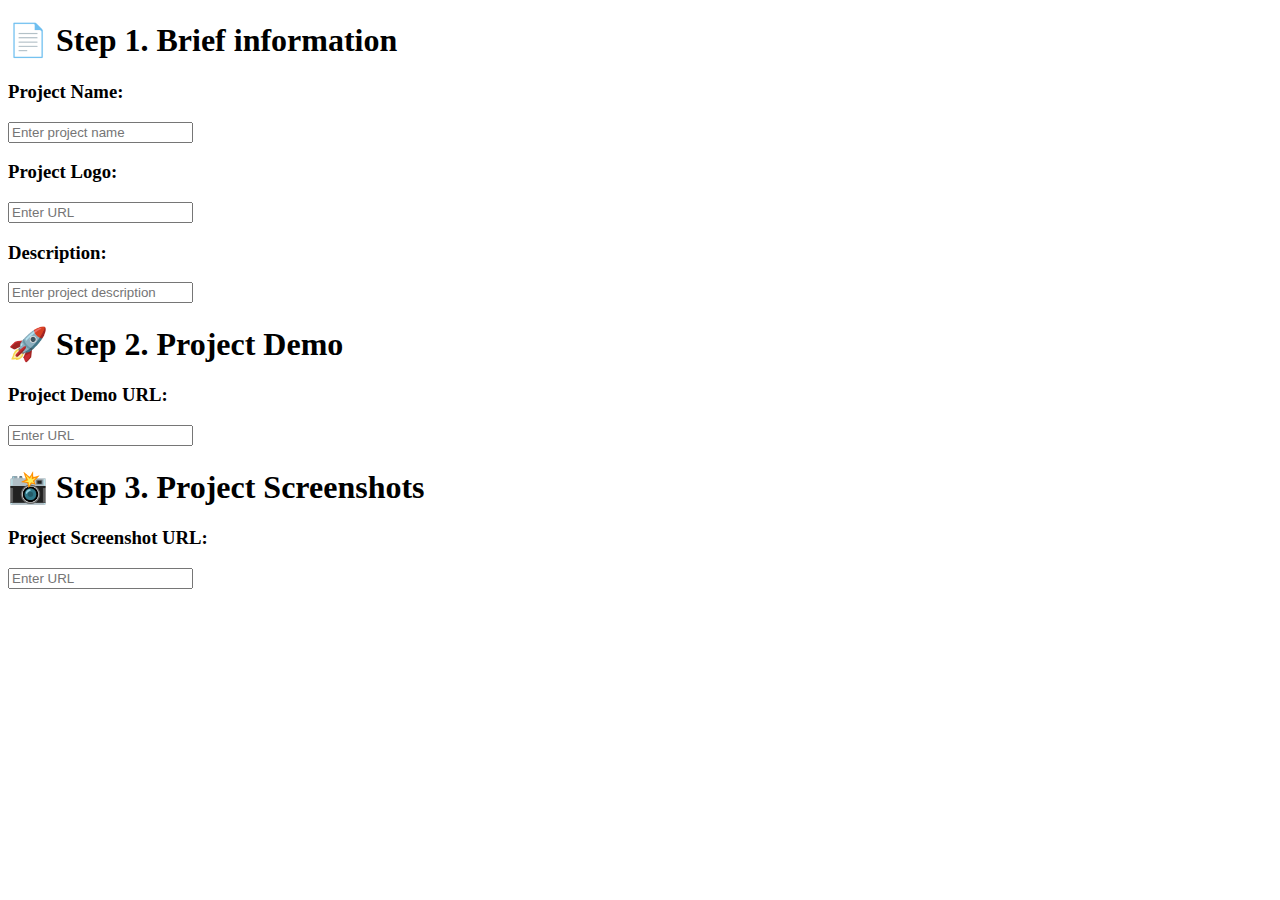
==== src/index.html @ b5d8bfec "🟢 feat: Update index.html" ====
<!DOCTYPE html>
<html lang="en">
<head>
    <meta charset="UTF-8">
    <title>README Creator</title>
    <link rel="stylesheet" href="style.css">
</head>
<body>
    <main>
        <div id="settings">
            <div class="settings--item" id="Step 1">
                <h1>📄 Step 1. Brief information</h1>
                <h3>Project Name:</h3>
                <input type="text" id="project_name" placeholder="Enter project name" required>
                <h3>Project Logo:</h3>
                <input type="text" id="project_logo" placeholder="Enter URL" required>
                <h3>Description:</h3>
                <input type="text" id="project_description" placeholder="Enter project description" required>
            </div>

            <div class="settings--item" id="Step 2">
                <h1>🚀 Step 2. Project Demo</h1>
                <h3>Project Demo URL:</h3>
                <input type="text" id="project_demo_url" placeholder="Enter URL" required>
            </div>

            <div class="settings--item" id="Step 3">
                <h1>📸 Step 3. Project Screenshots</h1>
                <h3>Project Screenshot URL:</h3>
                <input type="text" id="project_screenshot_url" placeholder="Enter URL" required>
            </div>

            
        </div>
        <div id="output"></div>
    </main>
</body>
</html>
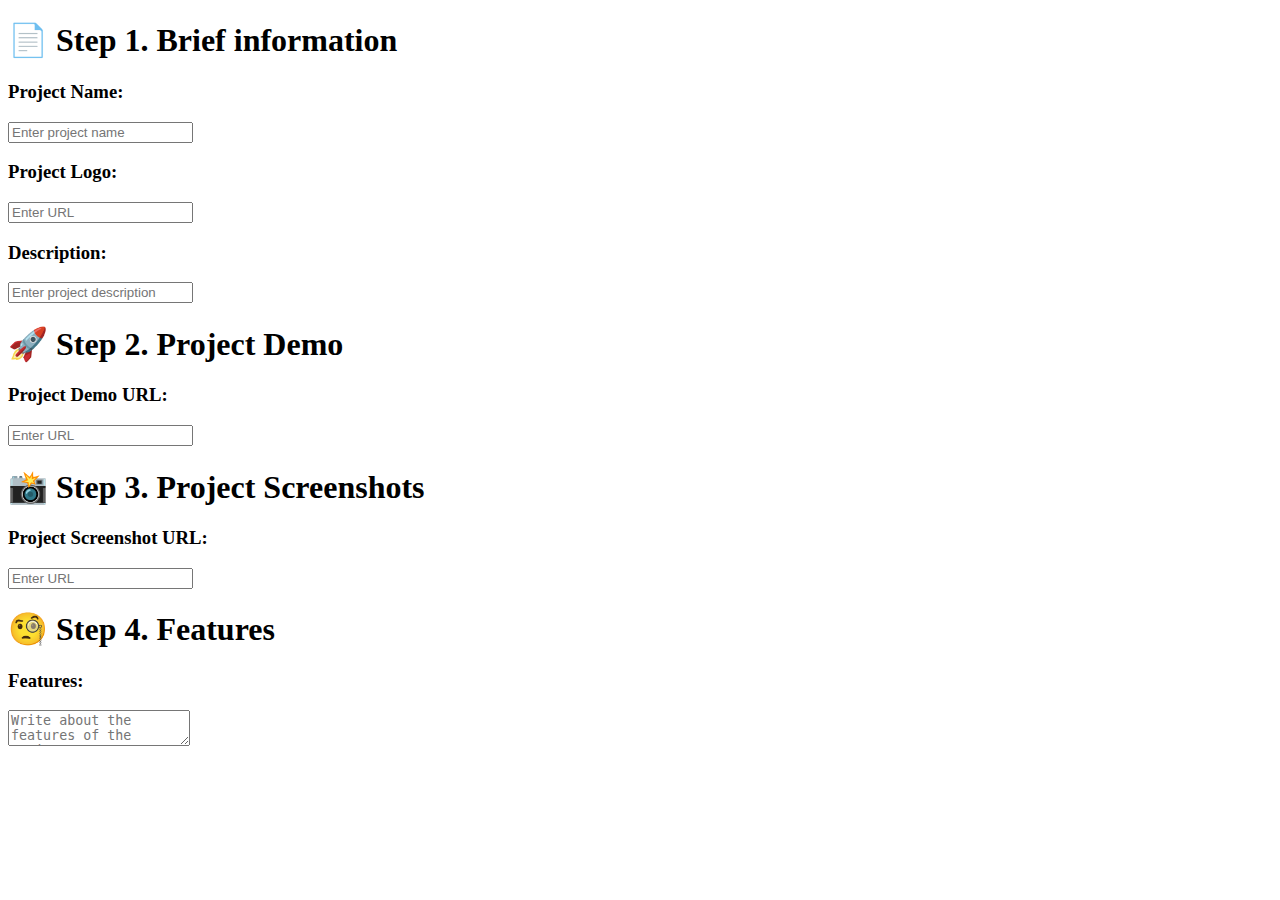
==== commit d414b2e6: "🟢 feat: Update index.html" ====
--- a/src/index.html
+++ b/src/index.html
@@ -30,7 +30,11 @@
                 <input type="text" id="project_screenshot_url" placeholder="Enter URL" required>
             </div>
 
-            
+            <div class="settings--item" id="Step 4">
+                <h1>🧐 Step 4. Features</h1>
+                <h3>Features:</h3>
+                <textarea id="project_features" placeholder="Write about the features of the project" required></textarea>
+            </div>
         </div>
         <div id="output"></div>
     </main>
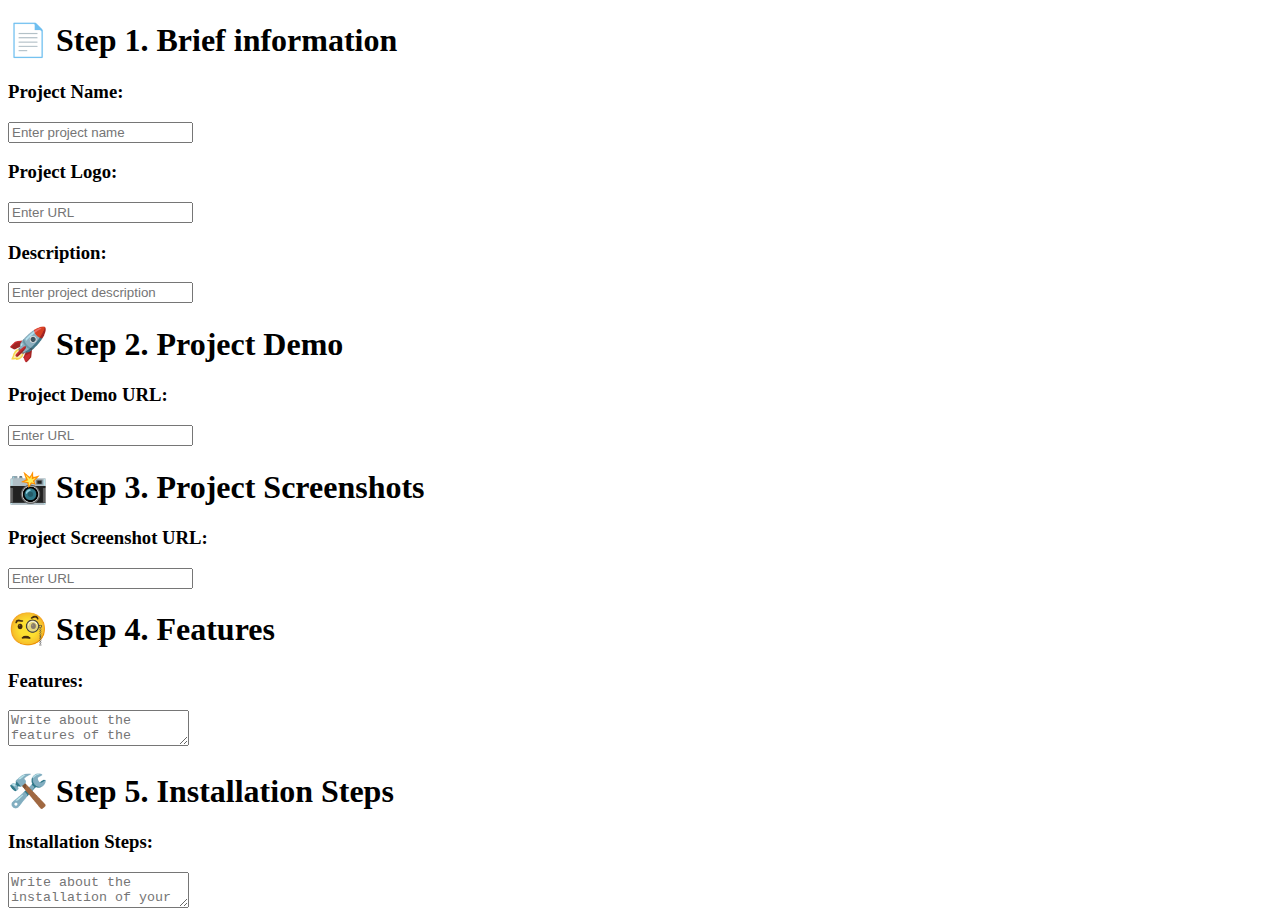
==== commit 13fd9c76: "🟢 feat: Update index.html" ====
--- a/src/index.html
+++ b/src/index.html
@@ -35,6 +35,12 @@
                 <h3>Features:</h3>
                 <textarea id="project_features" placeholder="Write about the features of the project" required></textarea>
             </div>
+
+            <div class="settings--item" id="Step 5">
+                <h1>🛠️ Step 5. Installation Steps</h1>
+                <h3>Installation Steps:</h3>
+                <textarea id="project_installation" placeholder="Write about the installation of your project" required></textarea>
+            </div>
         </div>
         <div id="output"></div>
     </main>
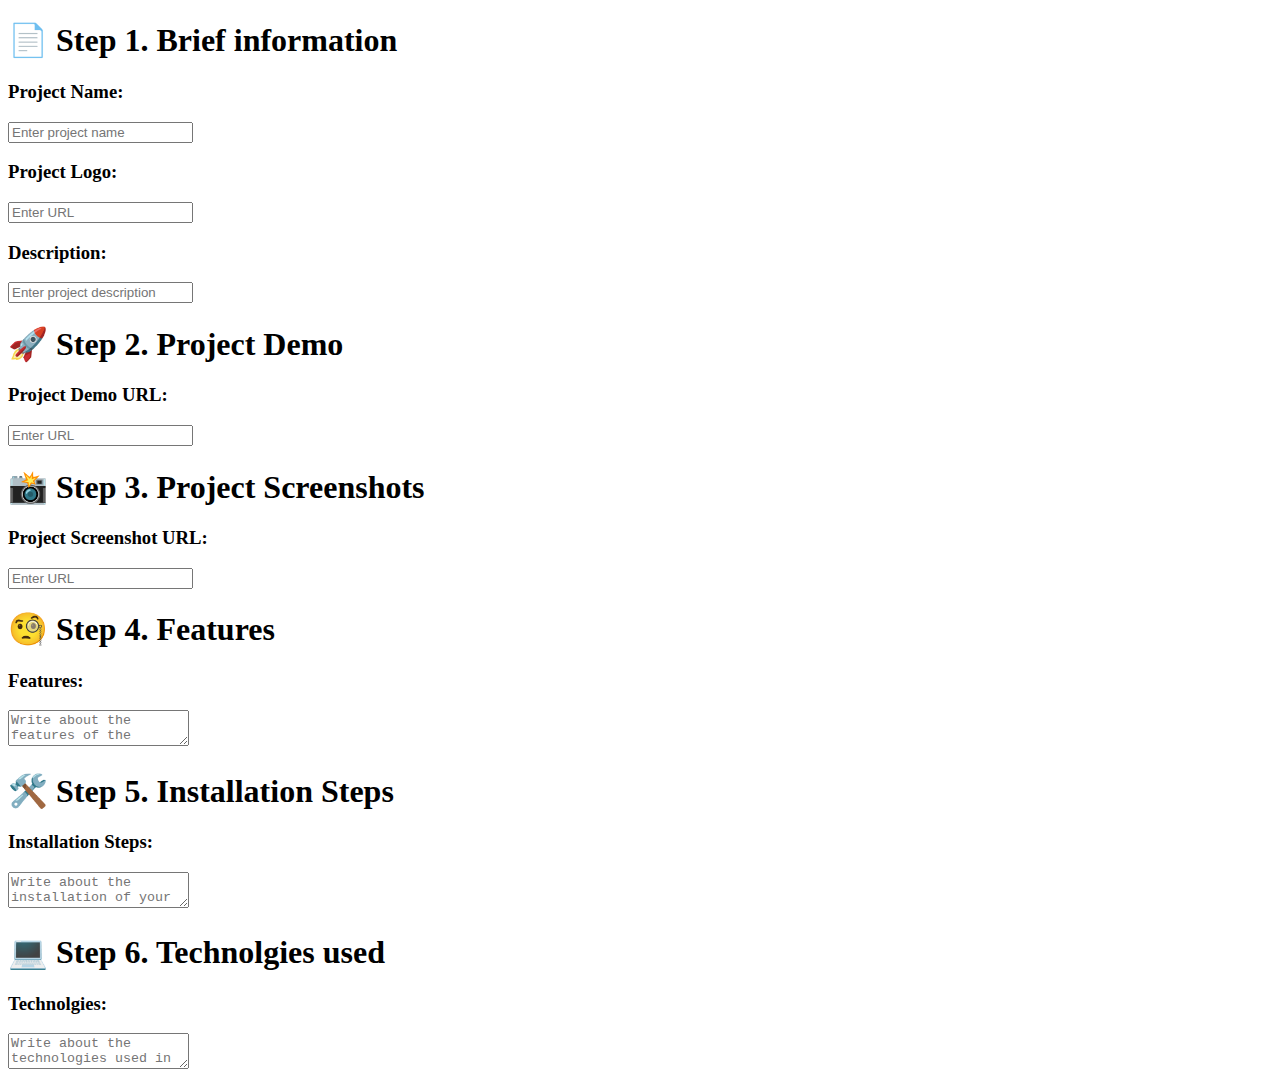
==== commit 3dbd4b8c: "🟢 feat: Update index.html" ====
--- a/src/index.html
+++ b/src/index.html
@@ -41,6 +41,12 @@
                 <h3>Installation Steps:</h3>
                 <textarea id="project_installation" placeholder="Write about the installation of your project" required></textarea>
             </div>
+
+            <div class="settings--item" id="Step 6">
+                <h1>💻 Step 6. Technolgies used</h1>
+                <h3>Technolgies:</h3>
+                <textarea id="project_techologies" placeholder="Write about the technologies used in the project" required></textarea>
+            </div>
         </div>
         <div id="output"></div>
     </main>
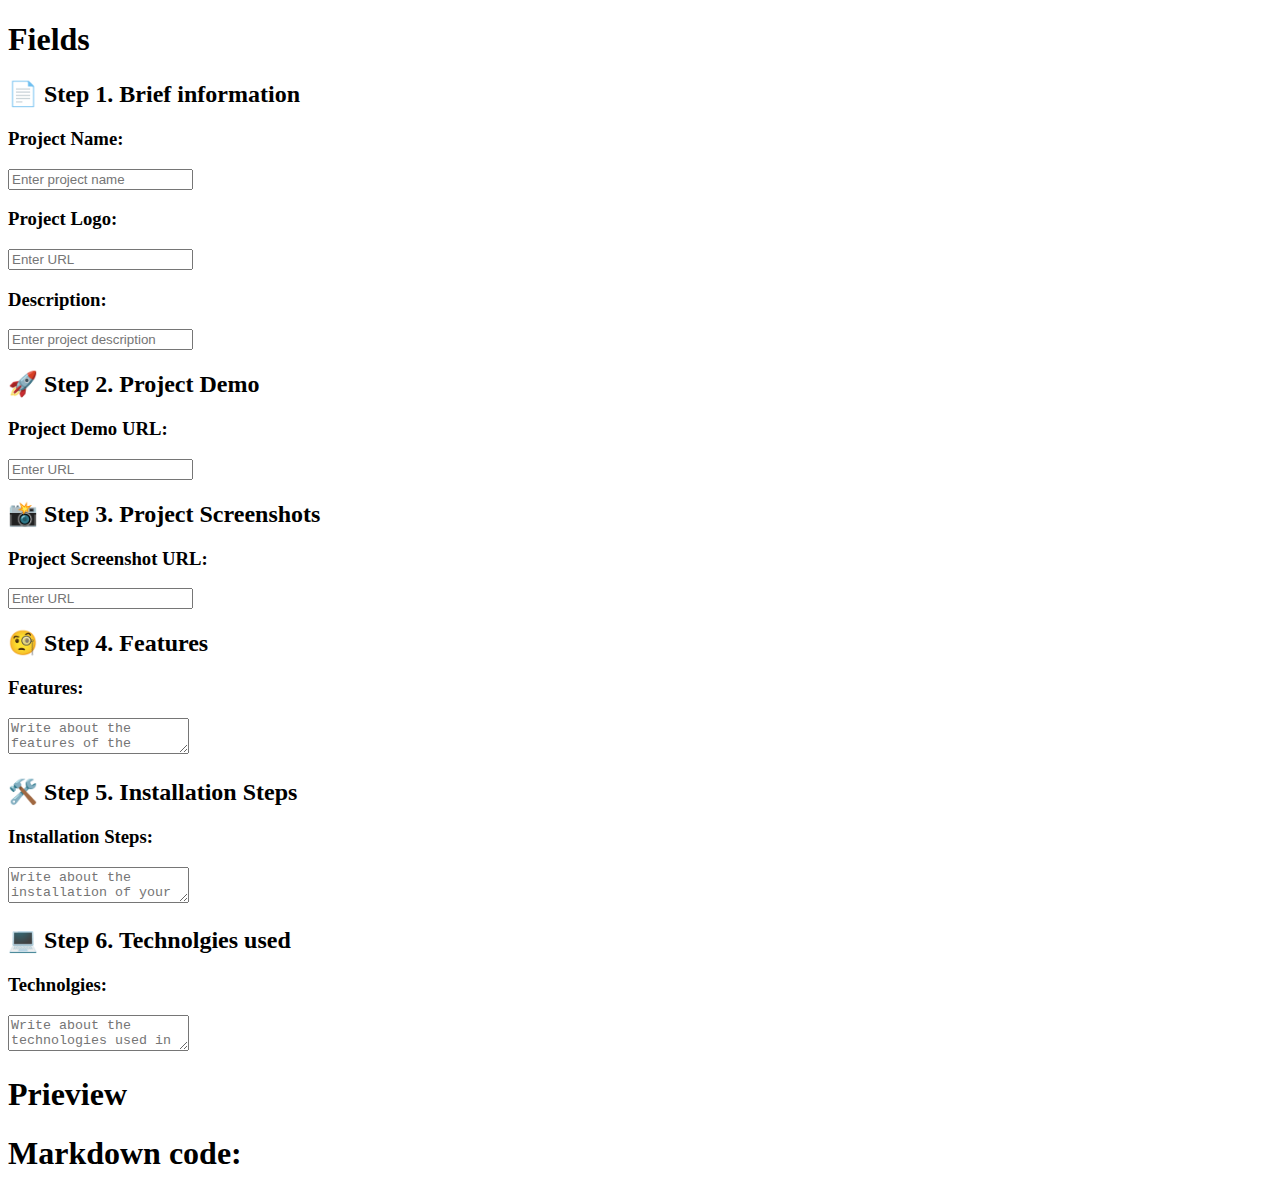
==== commit abd94545: "🟢 feat: Update index.html" ====
--- a/src/index.html
+++ b/src/index.html
@@ -8,8 +8,9 @@
 <body>
     <main>
         <div id="settings">
+            <h1>Fields</h1>
             <div class="settings--item" id="Step 1">
-                <h1>📄 Step 1. Brief information</h1>
+                <h2>📄 Step 1. Brief information</h2>
                 <h3>Project Name:</h3>
                 <input type="text" id="project_name" placeholder="Enter project name" required>
                 <h3>Project Logo:</h3>
@@ -19,36 +20,47 @@
             </div>
 
             <div class="settings--item" id="Step 2">
-                <h1>🚀 Step 2. Project Demo</h1>
+                <h2>🚀 Step 2. Project Demo</h2>
                 <h3>Project Demo URL:</h3>
                 <input type="text" id="project_demo_url" placeholder="Enter URL" required>
             </div>
 
             <div class="settings--item" id="Step 3">
-                <h1>📸 Step 3. Project Screenshots</h1>
+                <h2>📸 Step 3. Project Screenshots</h2>
                 <h3>Project Screenshot URL:</h3>
                 <input type="text" id="project_screenshot_url" placeholder="Enter URL" required>
             </div>
 
             <div class="settings--item" id="Step 4">
-                <h1>🧐 Step 4. Features</h1>
+                <h2>🧐 Step 4. Features</h2>
                 <h3>Features:</h3>
                 <textarea id="project_features" placeholder="Write about the features of the project" required></textarea>
             </div>
 
             <div class="settings--item" id="Step 5">
-                <h1>🛠️ Step 5. Installation Steps</h1>
+                <h2>🛠️ Step 5. Installation Steps</h2>
                 <h3>Installation Steps:</h3>
                 <textarea id="project_installation" placeholder="Write about the installation of your project" required></textarea>
             </div>
 
             <div class="settings--item" id="Step 6">
-                <h1>💻 Step 6. Technolgies used</h1>
+                <h2>💻 Step 6. Technolgies used</h2>
                 <h3>Technolgies:</h3>
                 <textarea id="project_techologies" placeholder="Write about the technologies used in the project" required></textarea>
             </div>
         </div>
-        <div id="output"></div>
+
+        <div id="output">
+            <h1>Prieview</h1>
+            <div id="output-preview"></div>
+        </div>
     </main>
+
+    <div id="markdown">
+        <h1>Markdown code:</h1>
+        <div id="markdown-preview"></div>
+    </div>
+    <script src="main.js"></script>
+
 </body>
 </html>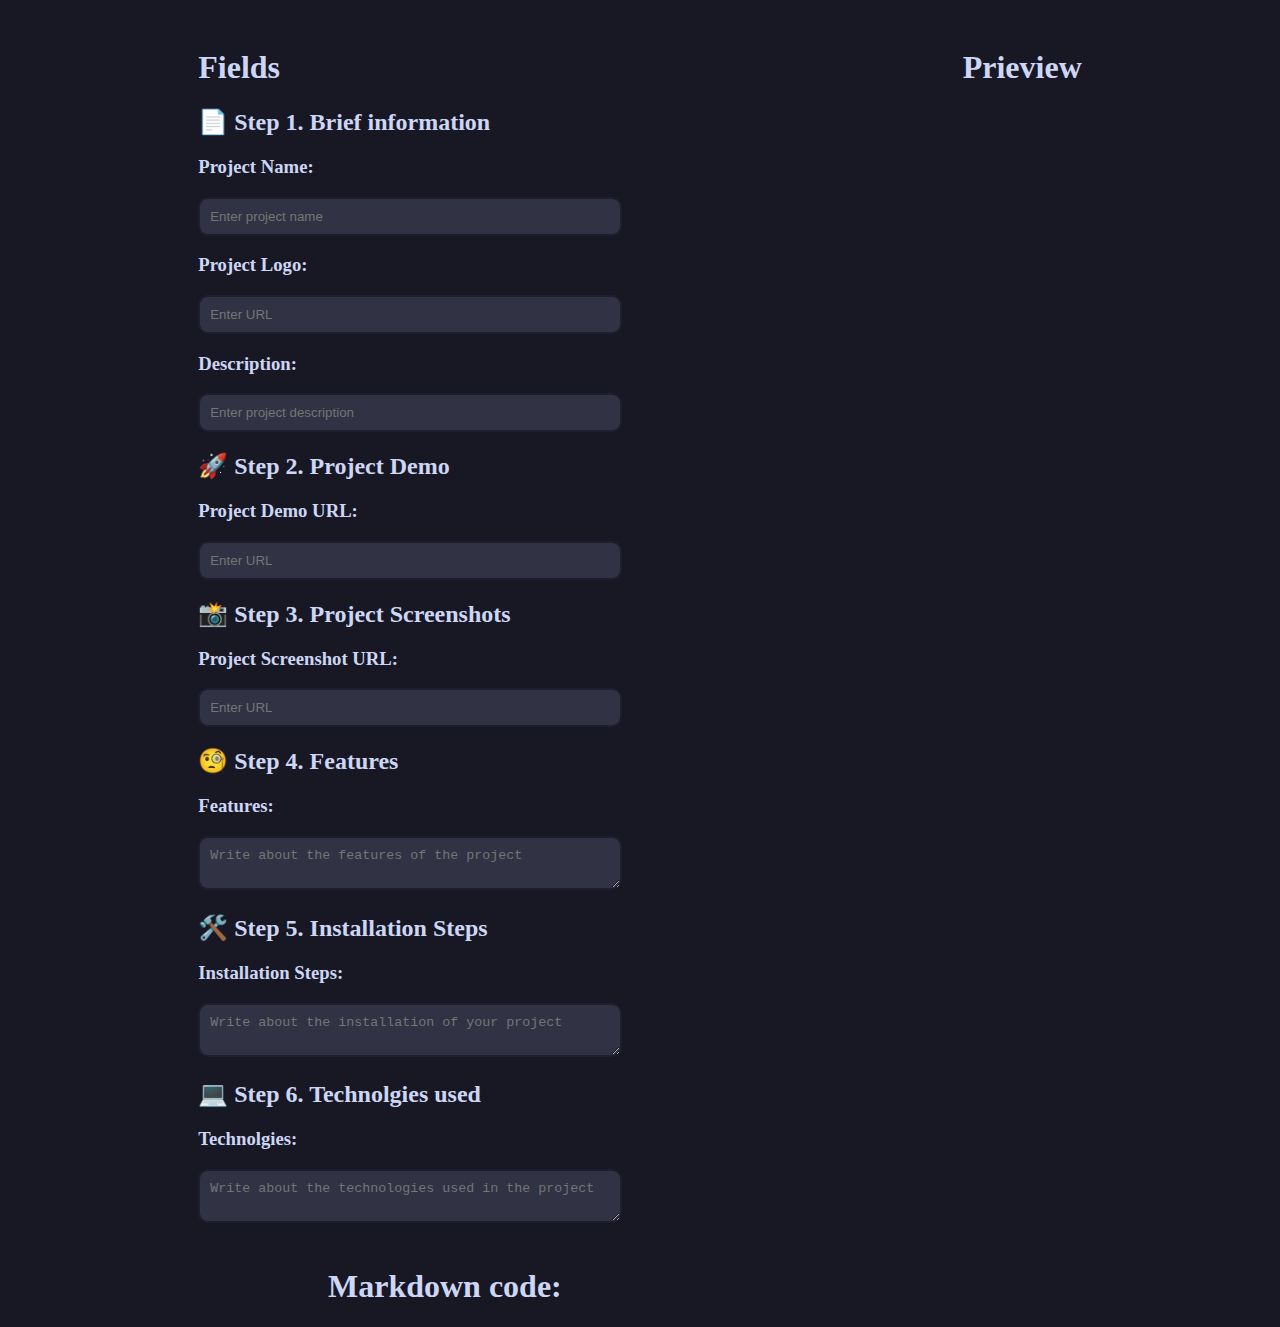
==== commit 1fda4940: "🟡chore: Rename index.html to index.html" ====
--- a/src/index.html
+++ b/src/index.html
@@ -63,4 +63,4 @@
     <script src="main.js"></script>
 
 </body>
-</html>+</html>
--- a/src/style.css
+++ b/src/style.css
@@ -0,0 +1,34 @@
+body {
+    background-color: #181825;
+    color: #cdd6f4;
+    font-family: "Comic Sans MS", cursive;
+}
+
+::-webkit-scrollbar {
+  width: 0;
+}
+
+
+main {
+    display: flex;
+    justify-content: space-around;
+    padding: 20px;
+}
+
+#markdown {
+    justify-content: space-around;
+    padding-left: 320px;
+}
+
+input, textarea {
+    border-radius: 10px;
+    padding: 10px;
+    background-color: #313244;
+    color: #bac2de;
+    border: #1e1e2e solid 2px;
+    min-width: 400px;
+}
+input:focus, textarea:focus {
+    outline: #f38ba8;
+    border: #f38ba8 solid 2px;
+}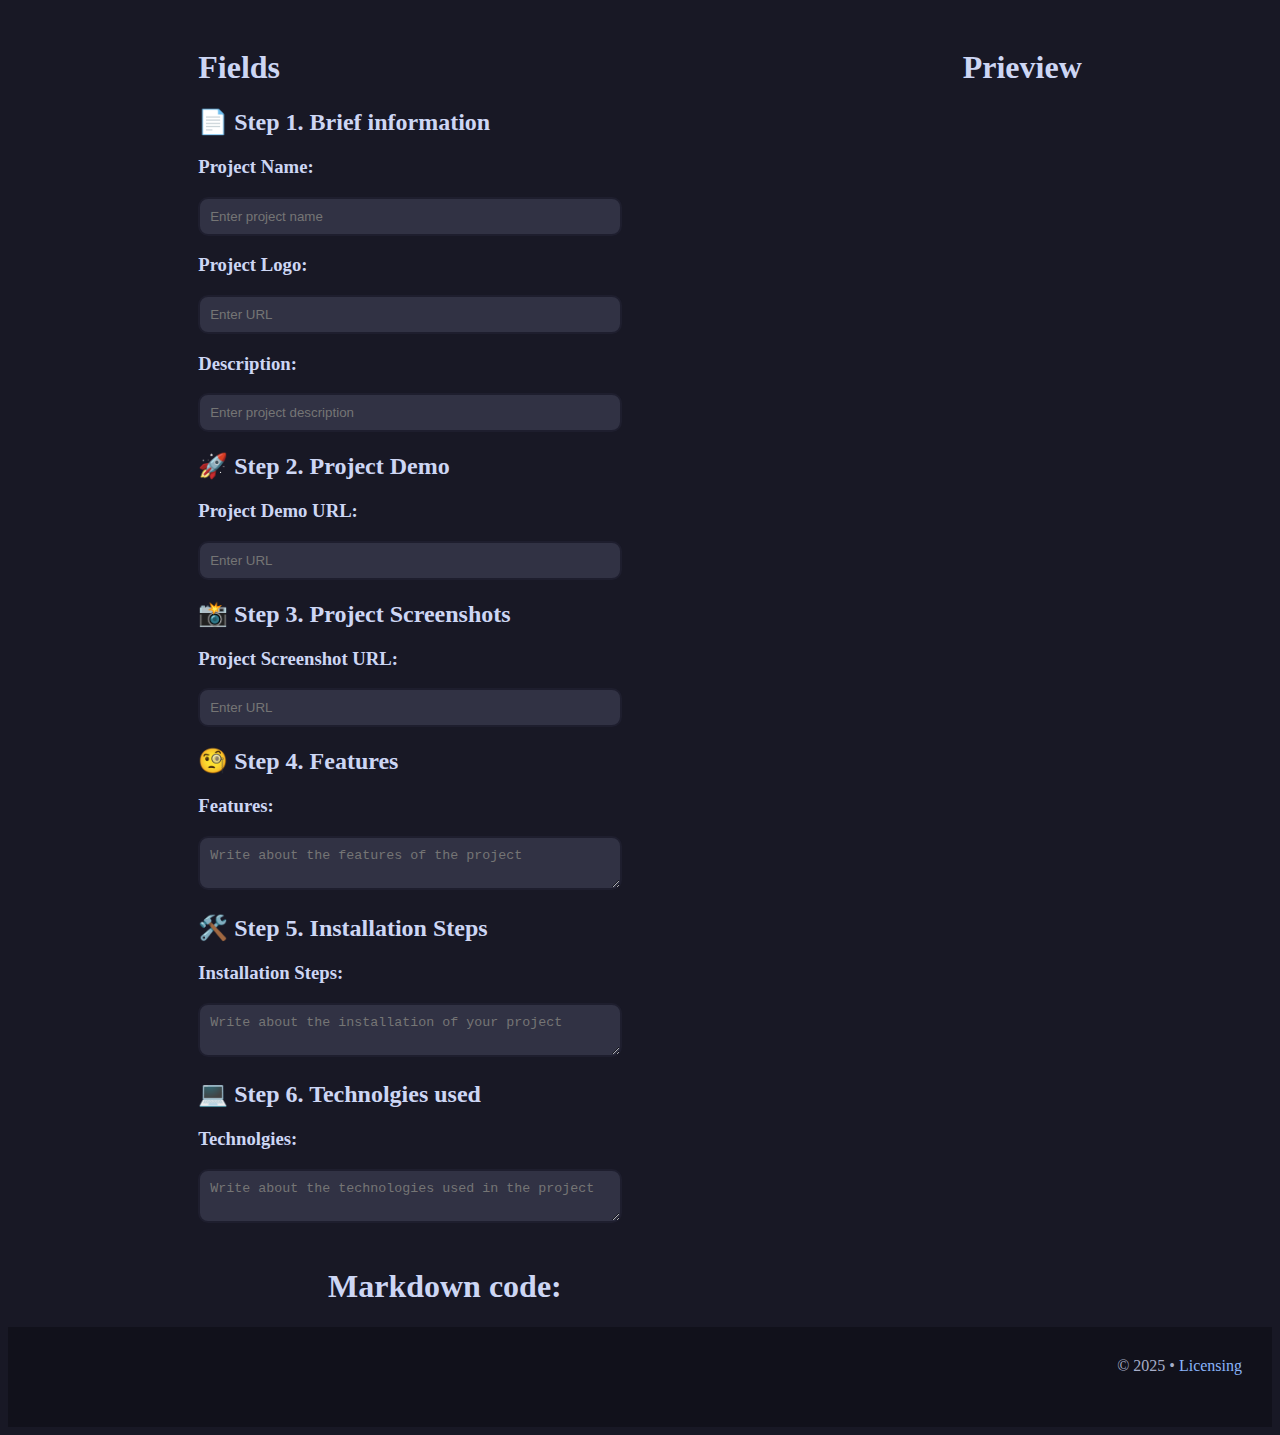
==== commit fbca5ada: "🟢 feat: Update page files" ====
--- a/src/index.html
+++ b/src/index.html
@@ -4,6 +4,7 @@
     <meta charset="UTF-8">
     <title>README Creator</title>
     <link rel="stylesheet" href="style.css">
+    <link rel="icon" href="https://img.icons8.com/?size=100&id=xC1ycWzVVxkM&format=png&color=000000">
 </head>
 <body>
     <main>
@@ -60,7 +61,14 @@
         <h1>Markdown code:</h1>
         <div id="markdown-preview"></div>
     </div>
+
+    <footer>
+        <p align="right" style="padding-right: 30px; padding-top: 30px;">
+            © 2025 •
+            <a href="/licensing">Licensing</a>
+        </p>
+    </footer>
+
     <script src="main.js"></script>
-
 </body>
-</html>
+</html>--- a/src/style.css
+++ b/src/style.css
@@ -8,6 +8,25 @@
   width: 0;
 }
 
+p {
+    color: #a6adc8;
+    display: block;
+    margin-block-start: 1em;
+    margin-block-end: 1em;
+    margin-inline-start: 0px;
+    margin-inline-end: 0px;
+    unicode-bidi: isolate;
+}
+
+footer {
+    background-color: #11111b;
+    min-height: 100px;
+}
+
+a {
+    text-decoration: none;
+    color: #89b4fa;
+}
 
 main {
     display: flex;
